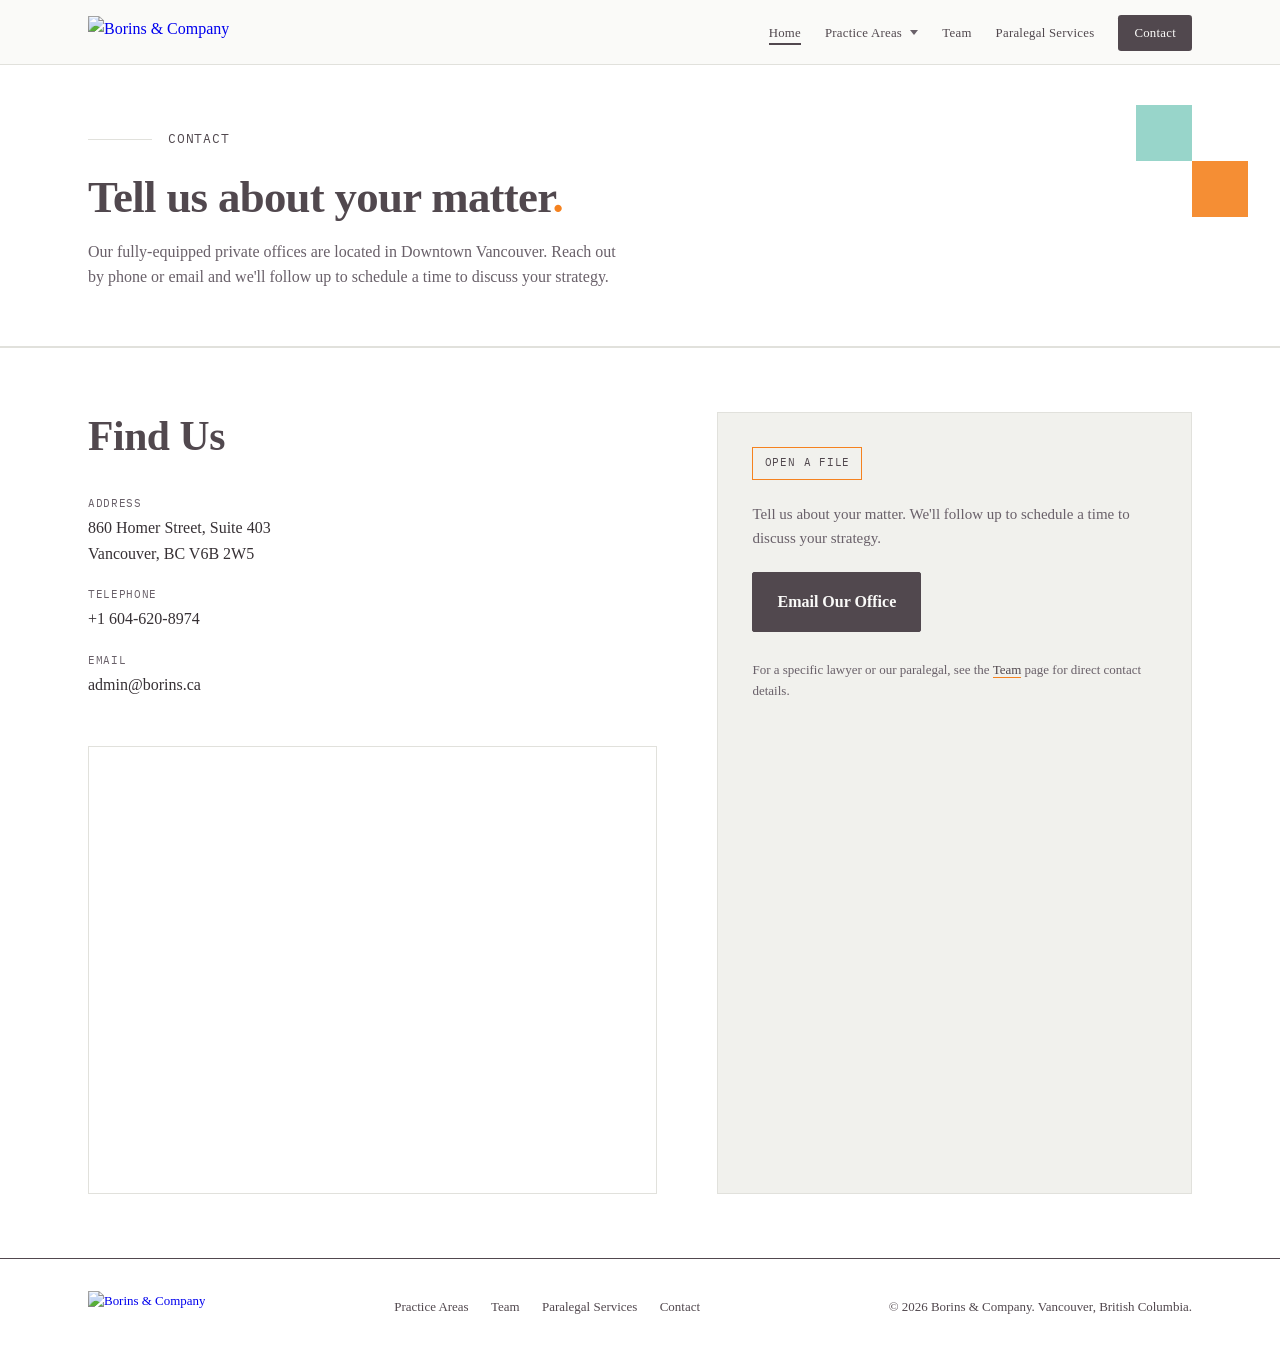
==== contact.html @ f193a326 "Add files via upload" ====
<!DOCTYPE html>
<html lang="en">
  
<head>
  <meta charset="UTF-8">
  <meta name="viewport" content="width=device-width, initial-scale=1.0">
  <title>Borins & Company</title>
  <meta name="description" content="Vancouver based law firm specializing in labour, employment, litigation, non-profits, societies, immigration, and public policy related matters.">
  <link rel="icon" type="image/png" href="Assets/assets-favicon.png">
  <link href="https://fonts.googleapis.com/css2?family=IBM+Plex+Mono:wght@400;500&display=swap" rel="stylesheet">
  <link rel="stylesheet" href="styles.css">
</head>

<body>
  <header>
    <div class="header-inner">
      <a href="index.html" aria-label="Borins & Company — Home">
        <img src="assets/assets-logo.png" alt="Borins & Company" class="logo-img">
      </a>
      <nav id="site-nav">
        <ul>
          <li><a href="index.html" class="active">Home</a></li>
          <li class="has-dropdown">
            <a>Practice Areas <span class="caret"></span></a>
            <ul class="dropdown">
              <li><a href="practice-areas.html">Overview</a></li>
              <li><a href="labour-employment.html">Labour & Employment Law</a></li>
              <li><a href="societies-non-profits.html">Societies & Non-Profit Law</a></li>
              <li><a href="statutory-tribunals.html">Statutory Tribunals</a></li>
              <li><a href="workplace-investigations.html">Workplace Investigations</a></li>
              <li><a href="government-relations.html">Government Relations</a></li>
              <li><a href="litigation.html">Litigation</a></li>
            </ul>
          </li>
          <li><a href="team.html">Team</a></li>
          <li><a href="paralegal-services.html">Paralegal Services</a></li>
          <li><a class="nav-contact" href="contact.html">Contact</a></li>
        </ul>
      </nav>
      <button class="nav-toggle" id="nav-toggle" aria-label="Toggle menu" aria-expanded="false">Menu</button>
    </div>
  </header>

<section class="page-hero">
  <div class="page-hero-blocks"><div class="hb1"></div><div class="hb2"></div></div>
  <div class="wrap">
    <div class="docket"><span class="rule"></span><span>Contact</span></div>
    <h1>Tell us about your matter<span class="accent">.</span></h1>
    <p class="lede">Our fully-equipped private offices are located in Downtown Vancouver. Reach out by phone or email and we'll follow up to schedule a time to discuss your strategy.</p>
  </div>
</section>

<section class="contact-section tight">
  <div class="wrap contact-grid">
    <div>
      <h2>Find Us</h2>
      <div class="contact-detail">
        <div class="line">
          <h4 class="lbl">Address</h4>
          860 Homer Street, Suite 403<br>Vancouver, BC V6B 2W5
        </div>
        <div class="line" style="margin-top:20px;">
          <h4 class="lbl">Telephone</h4>
          +1 604-620-8974
        </div>
        <div class="line" style="margin-top:20px;">
          <h4 class="lbl">Email</h4>
          admin@borins.ca
        </div>
      </div>

      <div class="map-frame">
        <iframe
          src="https://www.google.com/maps?q=860+Homer+Street+Suite+403+Vancouver+BC+V6B+2W5&output=embed"
          loading="lazy"
          referrerpolicy="no-referrer-when-downgrade"
          title="Borins & Company office location">
        </iframe>
      </div>
    </div>

    <div class="contact-card">
      <span class="stamp">Open a File</span>
      <p>Tell us  about your matter. We'll follow up to schedule a time to discuss your strategy.</p>
      <a class="btn-primary" href="mailto:admin@borins.ca?cc=dborins@borins.ca&amp;subject=New%20Client%20Inquiry">Email Our Office</a>
      <p style="margin-top: 28px; font-size: 13px;">For a specific lawyer or our paralegal, see the <a href="team.html" style="color: var(--slate); border-bottom: 1px solid var(--orange);">Team</a> page for direct contact details.</p>
    </div>
  </div>
</section>
<footer>
  <div class="wrap footer-inner">
    <div>
        <a class="logo-mark" href="index.html" aria-label="Borins & Company — Home">
          <img src="assets/assets-logo.png" alt="Borins & Company" class="logo-img">
        </a>
      </div>
    <div class="footer-links">
      <a href="practice-areas.html">Practice Areas</a>
      <a href="team.html">Team</a>
      <a href="paralegal-services.html">Paralegal Services</a>
      <a href="contact.html">Contact</a>
    </div>
    <div>&copy; 2026 Borins &amp; Company. Vancouver, British Columbia.</div>
  </div>
</footer>

<script>
  const toggle = document.getElementById('nav-toggle');
  const nav = document.getElementById('site-nav');
  if (toggle) {
    toggle.addEventListener('click', () => {
      const isOpen = nav.classList.toggle('open');
      toggle.setAttribute('aria-expanded', isOpen ? 'true' : 'false');
    });
  }
  // On small screens, tapping "Practice Areas" expands its submenu
  // instead of navigating away, since hover doesn't apply on touch.
  document.querySelectorAll('.has-dropdown > a').forEach((link) => {
    link.addEventListener('click', (e) => {
      if (window.matchMedia('(max-width: 920px)').matches) {
        e.preventDefault();
        link.parentElement.classList.toggle('open');
      }
    });
  });
</script>
</body>
</html>
---- styles.css ----
/* ===========================================================
   BORINS & COMPANY — Shared Site Styles
   =========================================================== */

:root {
  --slate: #51484E;
  --slate-deep: #363034;
  --mint: #8DD1C5;
  --orange: #F5821F;
  --paper: #FAFAF8;
  --paper-dim: #F1F1ED;
  --hairline: #E1E1DC;
  --grey-text: #696069;
}

* { margin: 0; padding: 0; box-sizing: border-box; }
html { scroll-behavior: smooth; }

body, p {
  color: var(--slate-deep);
  font-family: Georgia, 'Times New Roman', serif;
  font-size: 1rem;
  line-height: 1.6;
}

h1 {
  font-family: Georgia, 'Times New Roman', serif;
  font-weight: 700;
  font-size: 2.1rem;
  line-height: 1.08;
  letter-spacing: -0.005em;
  color: var(--slate);
}

h2 {
  font-family: Georgia, 'Times New Roman', serif;
  font-weight: 700;
  font-size: 2rem;
  color: var(--slate);
  letter-spacing: -0.01em;
}

h3 {
  font-family: Georgia, 'Times New Roman', serif; 
  font-size: 1.2rem; 
  font-weight: 600; 
  color: var(--slate); 
  line-height: 1.25; 
}

h4 {
  font-family: 'IBM Plex Mono', monospace; 
  font-size: 0.8rem; 
  font-weight: 400;
  letter-spacing: 0.08em; 
  text-transform: uppercase; 
  color: var(--grey-text); 
}

a { text-decoration: none; }

.wrap { 
  max-width: 73rem; 
  margin: 0 auto; 
  padding: 0 2rem; 
}

a:focus-visible, button:focus-visible {
  outline: 2px solid var(--orange);
  outline-offset: 3px;
}

.btn-primary {
  background: var(--slate);
  font-size: 1rem;
  font-weight: 600;
  color: var(--paper);
  padding: 1rem 1.5rem;
  border: 1px solid var(--slate);
  border-radius: 2px;
  transition: background 0.2s ease;
  display: inline-block;
}
.btn-primary:hover { background: var(--slate-deep); }

.btn-secondary {
  padding: 1rem 0;
  font-size: 1rem;
  font-weight: 600;
  color: var(--slate);
  border-bottom: 2px solid var(--orange);
}
.btn-secondary:hover { border-bottom-color: var(--mint); }

.read-more-btn {
  background-color: white;
  font-family: Georgia, 'Times New Roman', Times, serif;
  font-size: 1rem;
  color: var(--slate);
  border-top: none;
  border-left: none;
  border-right: none;
  border-bottom: 1.5px solid var(--orange)
}
.read-more-btn:hover { border-bottom-color: var(--mint);}

@media (prefers-reduced-motion: reduce) {
  * { animation: none !important; transition: none !important; }
}

/* ---------- Header / Nav ---------- */
header {
  position: sticky;
  top: 0;
  z-index: 100;
  background: var(--paper);
  border-bottom: 1px solid var(--hairline);
}

.header-inner {
  display: flex;
  align-items: center;
  justify-content: space-between;
  padding: 1rem 2rem;
  max-width: 73rem;
  margin: 0 auto;
  gap: 1rem;
}

.logo-img { height: 2rem; width: auto; display: block; }

nav { display: flex; align-items: center; gap: 1.5rem; }
nav ul { display: flex; gap: 1.5rem; list-style: none; flex-wrap: wrap; }
nav ul li a {
  font-size: .8rem;
  font-weight: 500;
  letter-spacing: 0.02em;
  color: var(--slate);
  position: relative;
  padding-bottom: .3rem;
}
nav ul li a::after {
  content: '';
  position: absolute;
  left: 0; bottom: 0;
  width: 0%; height: 2px;
  background: var(--orange);
  transition: width 0.25s ease;
}
nav ul li a:hover::after { width: 100%; }
nav ul li a.active { color: var(--slate); }
nav ul li a.active::after { width: 100%; background: var(--slate); }

/* ---------- Practice Areas dropdown ---------- */
.has-dropdown { position: relative; }
.has-dropdown > a {
  font-size: .8rem;
  font-weight: 500;
  letter-spacing: 0.02em;
}
.caret {
  display: inline-block;
  width: 0; height: 0;
  margin-top: -.2rem;
  margin-left: .3rem;
  vertical-align: middle;
  border-left: .3rem solid transparent;
  border-right: .3rem solid transparent;
  border-top: .35rem solid var(--grey-text);
  transition: transform 0.2s ease;
}
.has-dropdown:hover .caret,
.has-dropdown:focus-within .caret { transform: rotate(180deg);}
.dropdown {
  position: absolute;
  top: 100%;
  margin-top: .5rem;
  background: var(--paper);
  border: 1px solid var(--hairline);
  list-style: none;
  padding: .5rem;
  visibility: hidden;
  transition: opacity 0.18s ease, transform 0.18s ease, visibility 0.18s;
  z-index: 200;
}
/* invisible bridge so the pointer can travel from link to menu without closing it */
.has-dropdown::before {
  content: '';
  position: absolute;
  top: 100%; left: 0; right: 0;
  height: 1rem;
}
.has-dropdown:hover {
  cursor: pointer;
}
.has-dropdown:hover .dropdown,
.has-dropdown:focus-within .dropdown {
  opacity: 1;
  visibility: visible;
}
.dropdown li a {
  display: block;
  padding: .6875rem .875rem;
  font-size: .84375rem;
  font-weight: 500;
  color: var(--slate);
  white-space: nowrap;
  border-radius: .0625rem;
}
.dropdown li a::after { display: none; content: none; }
.dropdown li a:hover { background: var(--paper-dim); color: var(--orange);}
.dropdown li a.active { color: var(--orange); background: var(--paper-dim); }

.nav-contact {
  background: var(--slate);
  color: var(--paper);
  padding: .7rem 1rem;
  border-radius: .2rem;
  transition: background 0.2s ease;
  flex-shrink: 0;
}
.nav-contact:hover { background: var(--slate-deep);}

/* mobile nav toggle */
.nav-toggle { display: none; }

@media (max-width: 54rem) {
  nav ul { display: none; }
  .nav-toggle {
    display: block;
    background: var(--slate);
    border: 2px solid var(--slate);
    border-radius: .2rem;
    padding: .5rem .8rem;
    font-size: .8rem;
    font-family: 'IBM Plex Mono', monospace;
    color: var(--paper);
  }
  .nav-toggle:hover {
    background: none;
    color: var(--slate);
    cursor: pointer;
  }
  nav.open ul {
    display: flex;
    flex-direction: column;
    position: absolute;
    top: 100%; left: 0; right: 0;
    background: var(--paper);
    border-bottom: 1px solid var(--hairline);
    padding: 1rem 1rem;
    gap: 1rem;
    z-index: 99;
  }
  .nav-contact {
    background: var(--paper);
    color: var(--slate);
    padding: 0 0 .35rem 0;
  }
  .nav-contact:hover { background: none; }

  .has-dropdown:hover .dropdown,
  .has-dropdown:focus-within .dropdown {
    visibility: hidden;
  }

  .has-dropdown.open .dropdown {
    opacity: 1;
    visibility: visible;
  }
  
  .has-dropdown:hover .caret,
  .has-dropdown:focus-within .caret { transform: rotate(0deg);}

  .caret { 
    transform: rotate(0deg);
  }

  .has-dropdown.open .caret {
    transform: rotate(180deg);
  }

}

/* ---------- Page header band (non-home pages) ---------- */
.page-hero {
  position: relative;
  padding: 4rem 0 3.5rem;
  border-bottom: 1px solid var(--hairline);
  overflow: hidden;
}
.page-hero .docket {
  font-family: 'IBM Plex Mono', monospace;
  font-size: .8rem;
  letter-spacing: 0.06em;
  color: var(--slate);
  text-transform: uppercase;
  display: flex;
  align-items: center;
  gap: 1rem;
  margin-bottom: 1.5rem;
}
.page-hero .docket .rule { flex: 0 0 4rem; height: 1px; background: var(--hairline); }
.page-hero h1 {
  font-size: 2.8rem;
  line-height: 1.1;
  letter-spacing: -0.015em;
  color: var(--slate);
}
.page-hero .accent { color: var(--orange); }
.page-hero p.lede {
  max-width: 34rem;
  margin-top: 1rem;
  font-size: 1rem;
  color: var(--grey-text);
}
.page-hero-blocks {
  position: absolute;
  top: 2.5rem;
  right: 2rem;
  display: grid;
  grid-template-columns: 3.5rem 3.5rem;
  grid-template-rows: 3.5rem 3.5rem;
  opacity: 0.9;
}
.page-hero-blocks .hb1 { background: var(--mint); grid-column: 1; grid-row: 1; }
.page-hero-blocks .hb2 { background: var(--orange); grid-column: 2; grid-row: 2; }
@media (max-width: 54rem) { .page-hero-blocks { display: none; } }

/* ---------- Hero (home) ---------- */
.hero {
  position: relative;
  padding: 88px 0 100px;
  border-bottom: 1px solid var(--hairline);
  overflow: hidden;
}

/* Photo hero variant */
.hero.hero-photo {
  display: grid;
  grid-template-columns: 1fr 1fr 1fr 1fr 1fr;
  padding: 0;
  min-height: 480px;
  position: relative;
  display: flex;
  align-items: center;
  background-image: url('assets/HeroImage.jpg');
  background-size: cover;
  background-position: center top;
}
.hero.hero-photo::before {
  content: '';
  position: absolute;
  inset: 0 55% 0 0;
  background: rgba(42, 58, 80, 0.82);
  z-index: 0;
}
.hero-photo-wrap {
  position: relative;
  z-index: 1;
  width: 100%;
  padding-top: 4.5rem;
  padding-bottom: 4.5rem;
  padding-left: max(2rem, calc((100% - 1180px) / 2 + 2rem));
  padding-right: 2rem;
  text-align: left;
}
.hero-photo-wrap .hero-headline {
  color: #fff;
  max-width: 23rem;
}

.hero-photo-wrap .hero-headline .accent { color: var(--mint); }
.hero-photo-wrap .hero-actions { margin-top: 1.5rem; }
.hero-photo-wrap .hero-subtext {
  color: rgba(255, 255, 255, 0.85);
  font-size: 0.9rem;
  max-width: 23rem;
  margin-top: 1.75rem;
}
.hero-btn-primary {
  background: #fff !important;
  color: var(--slate-deep) !important;
  border-color: #fff !important;
}
.hero-btn-primary:hover { background: var(--paper-dim) !important; }
.hero-btn-secondary {
  color: #fff !important;
  border-bottom-color: var(--mint) !important;
}
.hero-btn-secondary:hover { border-bottom-color: var(--orange) !important; }

@media (max-width: 73rem) {
  .hero.hero-photo::before { inset: 0; }
  .hero.hero-photo { background-position: 70% center; }
}

.hero-actions { margin-top: 2rem; display: flex; gap: 1.5rem; align-items: center; flex-wrap: wrap; }

/* ---------- Section scaffolding ---------- */
section {
  padding: 6rem 0;
  scroll-margin-top: 5rem;
}
section.tight { padding: 4rem 0; }
.section-head {
  display: flex;
  justify-content: space-between;
  align-items: flex-end;
  gap: 1rem;
  margin-bottom: 3rem;
  padding-bottom: 1.5rem;
}

.section-head .file-label { text-align: right; max-width: 17rem; line-height: 1.5;}

@media(max-width: 54rem) {
  .section-head{ flex-direction: column; align-items: flex-start; }
  .section-head .file-label{ text-align: left;}
}

/* ---------- Practice Areas: Docket index ---------- */
.docket-list { border-top: 1px solid var(--hairline); }

.docket-row {
  display: grid;
  grid-template-columns: 1.4fr 2fr 1rem;
  gap: 2rem;
  padding: 2rem 0;
  border-bottom: 1px solid var(--hairline);
  transition: background 0.2s ease, transform 0.2s ease;
  cursor: pointer;
}
.docket-row:hover { 
  padding-left: 1rem;
  background: var(--paper-dim); 
  transform: translateX(1rem); 
}

.docket-row:hover .row-arrow { 
  color: var(--orange); 
}

.row-desc { color: var(--grey-text); }
.row-arrow { 
  display: flex;
  align-self: center;
  color: var(--slate); 
  transition: transform 0.2s ease, color 0.2s ease; 
}

@media (max-width: 54rem) {
  .docket-row { grid-template-columns: 1fr; }
  .row-arrow { display: flex; justify-self: flex-end;}
}

/* ---------- Approach band ---------- */
.band { 
  flex: display;
  justify-content: center;
  align-items: center;
  background: var(--slate); 
  color: var(--paper); 
  overflow: hidden; 
}

.band .approach-head { 
  justify-self: center;
  justify-items: center;
  color: var(--paper); 
  margin-top: -1rem;
}

.approach-foot { 
  justify-self: center;
  text-align: center;
  margin: 2rem 4rem 0; 
  color: var(--paper); 
  max-width: 54rem;
}

/* ---------- Counsel / bio card (reused on Team page) ---------- */
/* Tighten the gap between the Counsel and Practice Areas sections on the home page. */
#counsel { padding-bottom: 3rem; }
#practice { padding-top: 3rem; }

.counsel { display: grid; grid-template-columns: 1fr 1fr; gap: 5rem; align-items: start; }

.counsel-card {
  border: 1px solid var(--hairline);
  background: var(--paper-dim);
  padding: 2rem 1.5rem;
  position: relative;
}
.counsel-card .corner-blocks {
  position: absolute; top: .8rem; right: .8rem;
  display: grid; grid-template-columns: .75rem .75rem; grid-template-rows: .75rem .75rem;
}
.counsel-card .corner-blocks .c1 { background: var(--mint); grid-column:1; grid-row:1; }
.counsel-card .corner-blocks .c2 { background: var(--orange); grid-column:2; grid-row:2; }
.counsel-photo { width: 100%; aspect-ratio: 3 / 4; object-fit: cover; object-position: top; display: block;}
.counsel-card h3 { font-family: Georgia, 'Times New Roman', serif; font-size: 1.7rem; font-weight: 700; color: var(--slate); margin-top: .5rem; line-height: 1.2; }
.counsel-card .contact-line { margin-top: 1rem; font-size: .9rem; color: var(--grey-text); line-height: 1.6; }
.counsel-card .contact-line a { color: var(--slate); }
.counsel-card .contact-line a:hover { color: var(--orange); }

.counsel-body p { font-size: 16px; color: #45454F; margin-bottom: 16px; max-width: 640px; }
.counsel-body .appearances { margin: 1.5rem 0; display: flex; flex-wrap: wrap; gap: 10px; }
.tag { font-family: 'IBM Plex Mono', monospace; font-size: 12px; padding: 7px 13px; border: 1px solid var(--hairline); color: var(--grey-text); }

@media (max-width: 54rem) { .counsel { grid-template-columns: 1fr; } }

.team-grid { display: grid; grid-template-columns: 1fr 1fr; gap: 3rem; }
.team-member { display: flex; flex-direction: column; gap: 1.5rem; }
.team-member .counsel-card { width: 100%; }
.team-member .counsel-body p { max-width: 100%; }
.counsel-card img { display: block; width: 72%; margin: 0 auto 1rem; }

@media (max-width: 54rem) { .team-grid { grid-template-columns: 1fr; } }

.team-divider { border-top: 1px solid var(--hairline); margin: 64px 0 0; }

/* ---------- Paralegal service list ---------- */
.paralegal-note {
  color: var(--paper);
  margin-bottom: 1rem;
}

.service-columns { display: grid; grid-template-columns: 1fr 1fr; gap: 3rem; margin-top: 1rem; }
.service-block .file-label { color: var(--slate); margin-bottom: 1rem; display: block; }
.service-block ul { list-style: none; }
.service-block li {
  font-size: 0.9rem;
  color: #45454F;
  padding: .8rem 0;
  border-bottom: 1px solid var(--hairline);
  padding-left: 1rem;
  position: relative;
}
.service-block li::before {
  content: '';
  position: absolute;
  left: 0; top: 1.3rem;
  width: .4rem; height: .4rem;
  background: var(--orange);
}
@media (max-width: 54rem) { .service-columns { grid-template-columns: 1fr; } }

.note-card {
  margin-top: 4rem;
  border: 1px solid var(--hairline);
  background: var(--paper-dim);
  padding: 2rem 2rem;
}
.note-card p { margin-top: 1rem; font-size: .9rem; color: var(--grey-text); }
.note-card a { color: var(--slate); border-bottom: 1px solid var(--orange); }

.linked-body {
  max-width: 60rem;
}

.linked-body a { 
  color: var(--grey-text);
  color: var(--slate);
  border-bottom: 1.5px solid var(--orange); 
}

/* ---------- Contact ---------- */
.contact-section { border-top: 1px solid var(--hairline); }
.contact-grid { display: grid; grid-template-columns: 1.2fr 1fr; gap: 60px; }
.contact-grid h2 {
  font-family: Georgia, 'Times New Roman', serif;
  font-weight: 700;
  font-size: 2.6rem;
  color: var(--slate);
  max-width: 30rem;
  line-height: 1.18;
  letter-spacing: -0.01em;
}
.contact-detail { margin-top: 2.1rem;  }
.contact-detail-row { display: flex; align-items: flex-start; gap: 2rem; }
.linkedin-link { display: flex; align-items: center; padding-top: 1.5rem; color: var(--slate); transition: color 0.2s ease; flex-shrink: 0; }
.linkedin-link:hover { color: #0A66C2; }
.linkedin-link svg { fill: currentColor; display: block; }
.contact-detail .line { margin-bottom: 1rem; }
.contact-detail .lbl {
  font-family: 'IBM Plex Mono', monospace;
  font-size: 0.67rem;
  text-transform: uppercase;
  letter-spacing: 0.06em;
  color: var(--grey-text);
  display: block;
  margin-bottom: .2rem;
}
.contact-card { border: 1px solid var(--hairline); padding: 34px; background: var(--paper-dim); position: relative; }
.contact-card .stamp {
  font-family: 'IBM Plex Mono', monospace;
  font-size: .7rem;
  letter-spacing: 0.07em;
  text-transform: uppercase;
  color: var(--slate);
  border: 1px solid var(--orange);
  display: inline-block;
  padding: .4rem .7rem;
  margin-bottom: 1.4rem;
}
.contact-card p { font-size: 15px; color: var(--grey-text); margin-bottom: 1.4rem; }

.map-frame {
  margin-top: 3rem;
  border: 1px solid var(--hairline);
  height: 28rem;
  overflow: hidden;
}
.map-frame iframe { width: 100%; height: 100%; border: 0; display: block; }

/* ---------- Parallax image divider ---------- */
.parallax-divider {
  height: 30rem;
  background-image: url('assets/HeroImage2.jpg');
  background-size: cover;
  background-position: center center;
  background-attachment: fixed;
  background-repeat: no-repeat;
}
@media (max-width: 48rem) {
  .parallax-divider {
    background-attachment: scroll;
    background-position: center center;
    height: 20rem;
  }
}

/* ---------- Footer ---------- */
footer { border-top: 1px solid; color: var(--slate); padding: 2rem 0; }
.footer-inner { display: flex; justify-content: space-between; align-items: center; gap: 1rem; font-size: .81em; }
.footer-links { display: flex; align-items: center; gap: 1.4rem; }
.footer-links a { color: var(--slate); }
.footer-links a:hover { color: var(--orange); }
.footer-copyright { display: flex; align-items: center;}

@media(max-width: 54rem) {
  .footer-inner { flex-direction: column; gap: 2rem; align-items: flex-start;}
}

@media (max-width: 54rem) {
  .contact-grid { grid-template-columns: 1fr; gap: 2.1rem; }
}
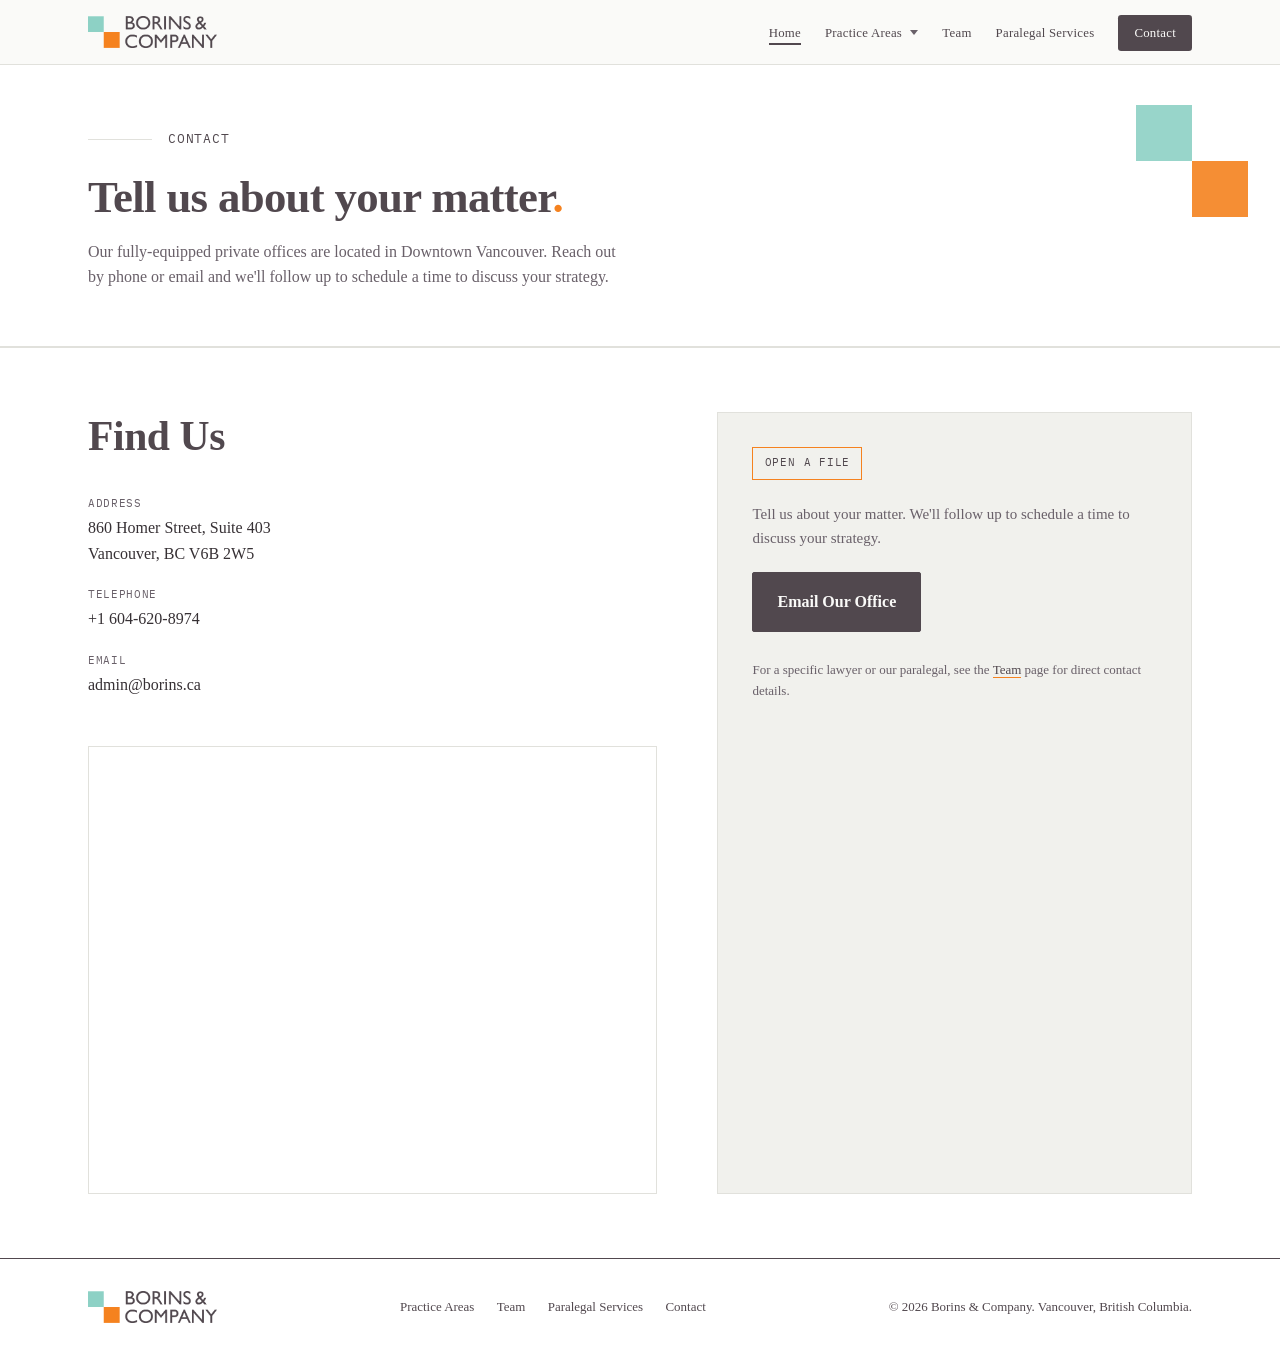
==== commit 8fcc3957: "Add files via upload" ====
--- a/contact.html
+++ b/contact.html
@@ -15,7 +15,7 @@
   <header>
     <div class="header-inner">
       <a href="index.html" aria-label="Borins & Company — Home">
-        <img src="assets/assets-logo.png" alt="Borins & Company" class="logo-img">
+        <img src="Assets/assets-logo.png" alt="Borins & Company" class="logo-img">
       </a>
       <nav id="site-nav">
         <ul>
@@ -91,7 +91,7 @@
   <div class="wrap footer-inner">
     <div>
         <a class="logo-mark" href="index.html" aria-label="Borins & Company — Home">
-          <img src="assets/assets-logo.png" alt="Borins & Company" class="logo-img">
+          <img src="Assets/assets-logo.png" alt="Borins & Company" class="logo-img">
         </a>
       </div>
     <div class="footer-links">
--- a/styles.css
+++ b/styles.css
@@ -344,7 +344,7 @@
   position: relative;
   display: flex;
   align-items: center;
-  background-image: url('assets/HeroImage.jpg');
+  background-image: url('Assets/HeroImage.jpg');
   background-size: cover;
   background-position: center top;
 }
@@ -617,7 +617,7 @@
 /* ---------- Parallax image divider ---------- */
 .parallax-divider {
   height: 30rem;
-  background-image: url('assets/HeroImage2.jpg');
+  background-image: url('Assets/HeroImage2.jpg');
   background-size: cover;
   background-position: center center;
   background-attachment: fixed;
